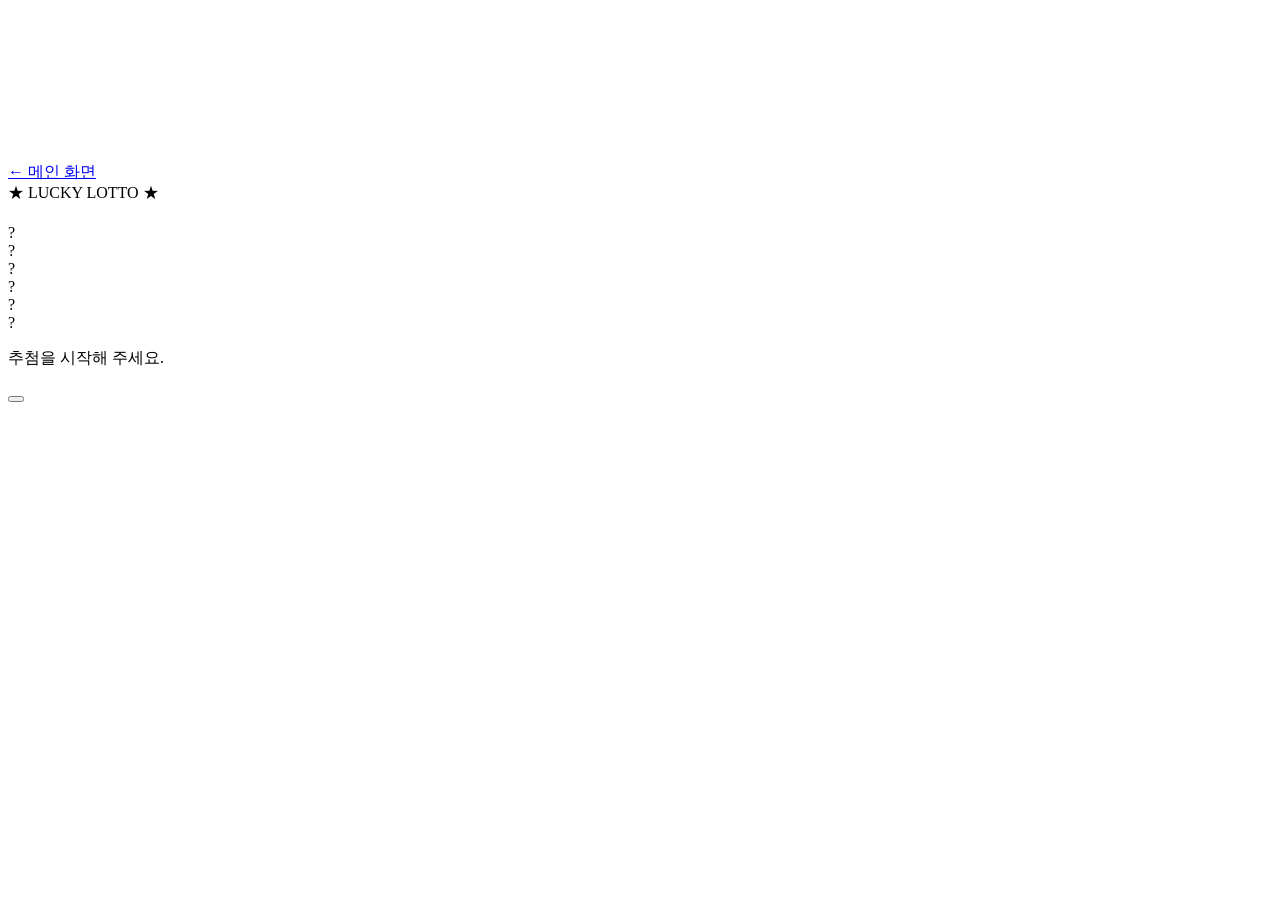
==== lotto.html @ ac953e5a "Add files via upload" ====
<!DOCTYPE html>
<html lang="ko">
<head>
  <meta charset="UTF-8">
  <meta name="viewport" content="width=device-width, initial-scale=1.0">
  <meta name="theme-color" content="#0a0e18">
  <title>THE FINAL DRAW</title>
  <link rel="stylesheet" href="css/lotto.css">
</head>
<body>
  <canvas id="fireworks" aria-hidden="true"></canvas>

  <main class="lotto-stage">
    <header class="lotto-header">
      <a class="home-link" href="index.html">← 메인 화면</a>
      <div class="lotto-logo">★ LUCKY LOTTO ★</div>
      <span class="header-spacer" aria-hidden="true"></span>
    </header>

    <section class="lotto-main">
      <div id="lottoEyebrow" class="lotto-eyebrow"></div>
      <h1 id="lottoTitle"></h1>
      <p id="lottoSubtitle" class="lotto-subtitle"></p>

      <div id="countdown" class="countdown" aria-live="polite"></div>

      <div id="balls" class="balls" aria-label="추첨 번호 6개">
        <div class="ball">?</div><div class="ball">?</div><div class="ball">?</div>
        <div class="ball">?</div><div class="ball">?</div><div class="ball">?</div>
      </div>

      <p id="status" class="status" aria-live="polite">추첨을 시작해 주세요.</p>
      <button id="startButton" class="start-button" type="button"></button>

      <section id="resultSummary" class="result-summary" hidden aria-live="polite">
        <p class="result-label">YOUR LUCKY NUMBERS</p>
        <h2>이번 추첨 결과</h2>
        <div id="summaryBalls" class="summary-balls"></div>
      </section>
    </section>

    <footer id="lottoFooter" class="lotto-footer"></footer>
  </main>

  <script src="js/config.js"></script>
  <script src="js/lotto.js"></script>
</body>
</html>
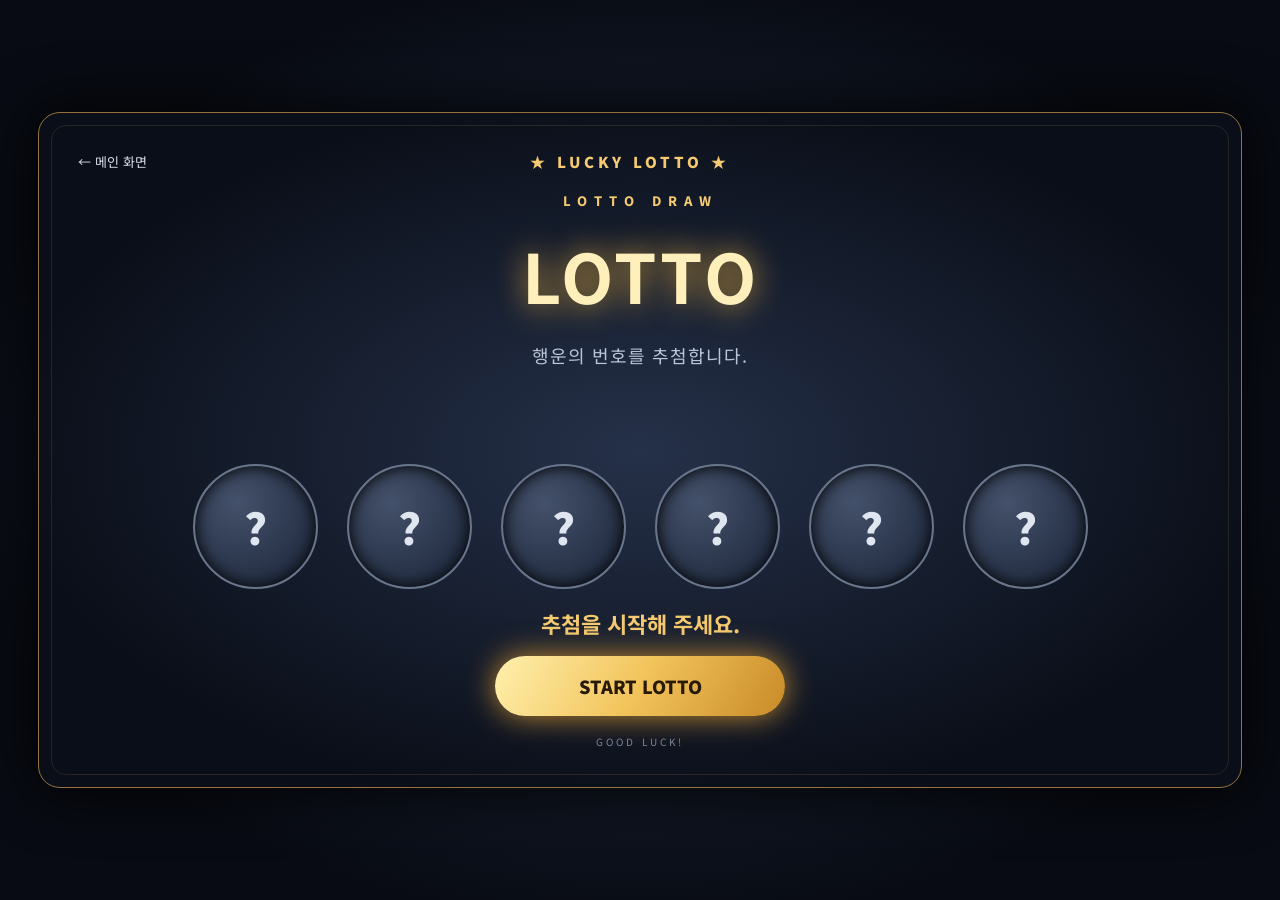
==== commit 89bda21a: "Update lotto.html" ====
--- a/lotto.html
+++ b/lotto.html
@@ -1,3 +1,4 @@
+
 <!DOCTYPE html>
 <html lang="ko">
 <head>
@@ -25,12 +26,22 @@
       <div id="countdown" class="countdown" aria-live="polite"></div>
 
       <div id="balls" class="balls" aria-label="추첨 번호 6개">
-        <div class="ball">?</div><div class="ball">?</div><div class="ball">?</div>
-        <div class="ball">?</div><div class="ball">?</div><div class="ball">?</div>
+        <div class="ball">?</div>
+        <div class="ball">?</div>
+        <div class="ball">?</div>
+        <div class="ball">?</div>
+        <div class="ball">?</div>
+        <div class="ball">?</div>
       </div>
 
-      <p id="status" class="status" aria-live="polite">추첨을 시작해 주세요.</p>
-      <button id="startButton" class="start-button" type="button"></button>
+      <p id="status" class="status" aria-live="polite">
+        추첨을 시작해 주세요.
+      </p>
+
+      <!-- 황금색 추첨 버튼 -->
+      <button id="startButton" class="start-button" type="button">
+        START LOTTO
+      </button>
 
       <section id="resultSummary" class="result-summary" hidden aria-live="polite">
         <p class="result-label">YOUR LUCKY NUMBERS</p>
--- a/css/lotto.css
+++ b/css/lotto.css
@@ -0,0 +1,367 @@
+
+@import url('https://fonts.googleapis.com/css2?family=Noto+Sans+KR:wght@400;600;700;800;900&display=swap');
+
+:root {
+  --gold: #f5ca70;
+  --gold-light: #fff0bb;
+}
+
+* {
+  box-sizing: border-box;
+}
+
+body {
+  min-height: 100vh;
+  min-height: 100svh;
+  margin: 0;
+  padding: 20px;
+  display: grid;
+  place-items: center;
+  overflow-x: hidden;
+  color: #fff;
+  font-family: 'Noto Sans KR', 'Malgun Gothic', sans-serif;
+  background: radial-gradient(ellipse at center, #26344c, #080b13 75%);
+}
+
+button, a {
+  font: inherit;
+}
+
+#fireworks {
+  position: fixed;
+  inset: 0;
+  width: 100%;
+  height: 100%;
+  z-index: 5;
+  pointer-events: none;
+}
+
+.lotto-stage {
+  width: min(1240px, 94vw, calc((100svh - 40px) * 16 / 9));
+  min-height: 570px;
+  max-height: calc(100svh - 40px);
+  aspect-ratio: 16 / 9;
+  padding: clamp(20px, 3vw, 42px);
+  display: flex;
+  flex-direction: column;
+  justify-content: space-between;
+  position: relative;
+  overflow: hidden;
+  text-align: center;
+  border: 1px solid #92733d;
+  border-radius: 22px;
+  background: radial-gradient(ellipse at center, #253149, #0a0e18 75%);
+  box-shadow: 0 0 60px #000;
+}
+
+.lotto-stage::before {
+  content: "";
+  position: absolute;
+  inset: 12px;
+  border: 1px solid rgba(245,202,112,.12);
+  border-radius: 15px;
+  pointer-events: none;
+}
+
+.lotto-header {
+  z-index: 1;
+  display: flex;
+  justify-content: space-between;
+  align-items: center;
+  gap: 12px;
+}
+
+.home-link {
+  color: #d8e0ee;
+  text-decoration: none;
+  font-size: 13px;
+}
+
+.home-link:hover {
+  color: var(--gold);
+}
+
+.lotto-logo {
+  color: var(--gold);
+  font-size: 15px;
+  font-weight: 900;
+  letter-spacing: 4px;
+}
+
+.header-spacer {
+  width: 90px;
+}
+
+.lotto-main {
+  z-index: 1;
+  margin: auto 0;
+}
+
+.lotto-eyebrow {
+  color: var(--gold);
+  font-size: 13px;
+  font-weight: 800;
+  letter-spacing: 7px;
+}
+
+h1 {
+  margin: 15px 0;
+  color: var(--gold-light);
+  font-size: clamp(38px, 5.5vw, 68px);
+  letter-spacing: 3px;
+  text-shadow: 0 0 30px #dca63e;
+}
+
+.lotto-subtitle {
+  color: #bac5d8;
+  font-size: clamp(13px, 1.5vw, 18px);
+  letter-spacing: 1px;
+}
+
+.countdown {
+  height: 60px;
+  margin-top: 14px;
+  color: var(--gold);
+  font-size: 48px;
+  font-weight: 900;
+  text-shadow: 0 0 25px #f5b942;
+}
+
+.balls {
+  width: min(900px, 95%);
+  margin: 18px auto;
+  display: grid;
+  grid-template-columns: repeat(6, 1fr);
+  gap: clamp(8px, 2vw, 24px);
+}
+
+.ball {
+  width: 100%;
+  max-width: 125px;
+  aspect-ratio: 1;
+  margin: auto;
+  display: flex;
+  align-items: center;
+  justify-content: center;
+  border: 2px solid #68758b;
+  border-radius: 50%;
+  background: radial-gradient(circle at 35% 30%, #44516a, #182236);
+  color: #e0e6f0;
+  font-size: clamp(23px, 4vw, 43px);
+  font-weight: 900;
+  box-shadow: inset 0 0 15px #000;
+}
+
+.ball.spinning {
+  animation: spin .12s infinite alternate;
+}
+
+.ball.revealed {
+  border: 3px solid #fff2bc;
+  background: radial-gradient(circle at 34% 27%, #fffbdc, #f5ce70 48%, #b77b1e);
+  color: #33200a;
+  box-shadow: 0 0 35px #f5ca70;
+  animation: reveal .65s;
+}
+
+.ball.last {
+  box-shadow: 0 0 30px #fff1ac, 0 0 80px #ffb72d;
+}
+
+@keyframes spin {
+  from { transform: translateY(-3px) rotate(-5deg); }
+  to { transform: translateY(3px) rotate(5deg); }
+}
+
+@keyframes reveal {
+  0% { transform: scale(.1); opacity: 0; }
+  70% { transform: scale(1.25); }
+  100% { transform: scale(1); opacity: 1; }
+}
+
+.status {
+  min-height: 32px;
+  margin: 17px 0;
+  color: var(--gold);
+  font-size: clamp(15px, 2vw, 22px);
+  font-weight: 700;
+}
+
+.start-button {
+  min-width: 290px;
+  min-height: 60px;
+  padding: 17px 38px;
+  border: 0;
+  border-radius: 50px;
+  background: linear-gradient(120deg, #fff0ad, #f2c35a, #c88a28);
+  color: #271a06;
+  font-size: 18px;
+  font-weight: 900;
+  box-shadow: 0 0 30px #c38b32;
+  cursor: pointer;
+  transition: transform .2s, box-shadow .2s;
+}
+
+.start-button:hover:not(:disabled) {
+  transform: scale(1.04);
+  box-shadow: 0 0 45px #f5ca70;
+}
+
+.start-button:disabled {
+  opacity: .55;
+  cursor: wait;
+}
+
+.result-summary {
+  width: min(620px, 95%);
+  margin: 20px auto 0;
+  padding: 16px 18px;
+  border: 1px solid rgba(245,202,112,.58);
+  border-radius: 16px;
+  background: rgba(9,15,26,.88);
+  animation: reveal .55s ease;
+}
+
+.result-summary[hidden] {
+  display: none;
+}
+
+.result-label {
+  margin: 0;
+  color: var(--gold);
+  font-size: 10px;
+  font-weight: 800;
+  letter-spacing: 3px;
+}
+
+.result-summary h2 {
+  margin: 5px 0 12px;
+  color: var(--gold-light);
+  font-size: 19px;
+}
+
+.summary-balls {
+  display: flex;
+  justify-content: center;
+  flex-wrap: wrap;
+  gap: 10px;
+}
+
+.summary-number {
+  width: 42px;
+  height: 42px;
+  display: grid;
+  place-items: center;
+  border-radius: 50%;
+  background: linear-gradient(140deg, #fff4c8, #eab84f);
+  color: #30200a;
+  font-size: 16px;
+  font-weight: 900;
+  box-shadow: 0 0 16px rgba(245,202,112,.28);
+}
+
+.lotto-footer {
+  z-index: 1;
+  color: #78869c;
+  font-size: 10px;
+  letter-spacing: 3px;
+}
+
+/* 모바일 화면 수정 */
+@media (max-width: 700px) {
+  body {
+    min-height: 100svh;
+    padding: 8px;
+    display: block;
+  }
+
+  .lotto-stage {
+    width: 100%;
+    min-height: calc(100svh - 16px);
+    max-height: none;
+    aspect-ratio: auto;
+    padding: 22px 16px;
+    justify-content: flex-start;
+    border-radius: 20px;
+  }
+
+  .lotto-header {
+    flex-wrap: nowrap;
+    justify-content: space-between;
+    gap: 8px;
+  }
+
+  .home-link {
+    font-size: 12px;
+    white-space: nowrap;
+  }
+
+  .lotto-logo {
+    font-size: 13px;
+    letter-spacing: 2px;
+    white-space: nowrap;
+  }
+
+  .header-spacer {
+    display: none;
+  }
+
+  .lotto-main {
+    margin: 35px 0 20px;
+  }
+
+  .lotto-eyebrow {
+    letter-spacing: 3px;
+  }
+
+  h1 {
+    margin: 12px 0;
+    font-size: clamp(30px, 9vw, 44px);
+  }
+
+  .lotto-subtitle {
+    font-size: 13px;
+  }
+
+  .countdown {
+    height: 48px;
+    margin-top: 8px;
+    font-size: 38px;
+  }
+
+  .balls {
+    width: 100%;
+    max-width: 420px;
+    grid-template-columns: repeat(3, minmax(0, 1fr));
+    gap: 14px;
+    margin: 22px auto;
+  }
+
+  .ball {
+    width: 85%;
+    max-width: 125px;
+    font-size: 32px;
+  }
+
+  .status {
+    margin: 18px 0;
+    font-size: 18px;
+  }
+
+  .start-button {
+    width: 90%;
+    min-width: 0;
+    min-height: 58px;
+    padding: 15px 20px;
+    font-size: 17px;
+  }
+
+  .result-summary {
+    margin-top: 22px;
+  }
+
+  .lotto-footer {
+    margin-top: auto;
+    padding-top: 25px;
+  }
+}
